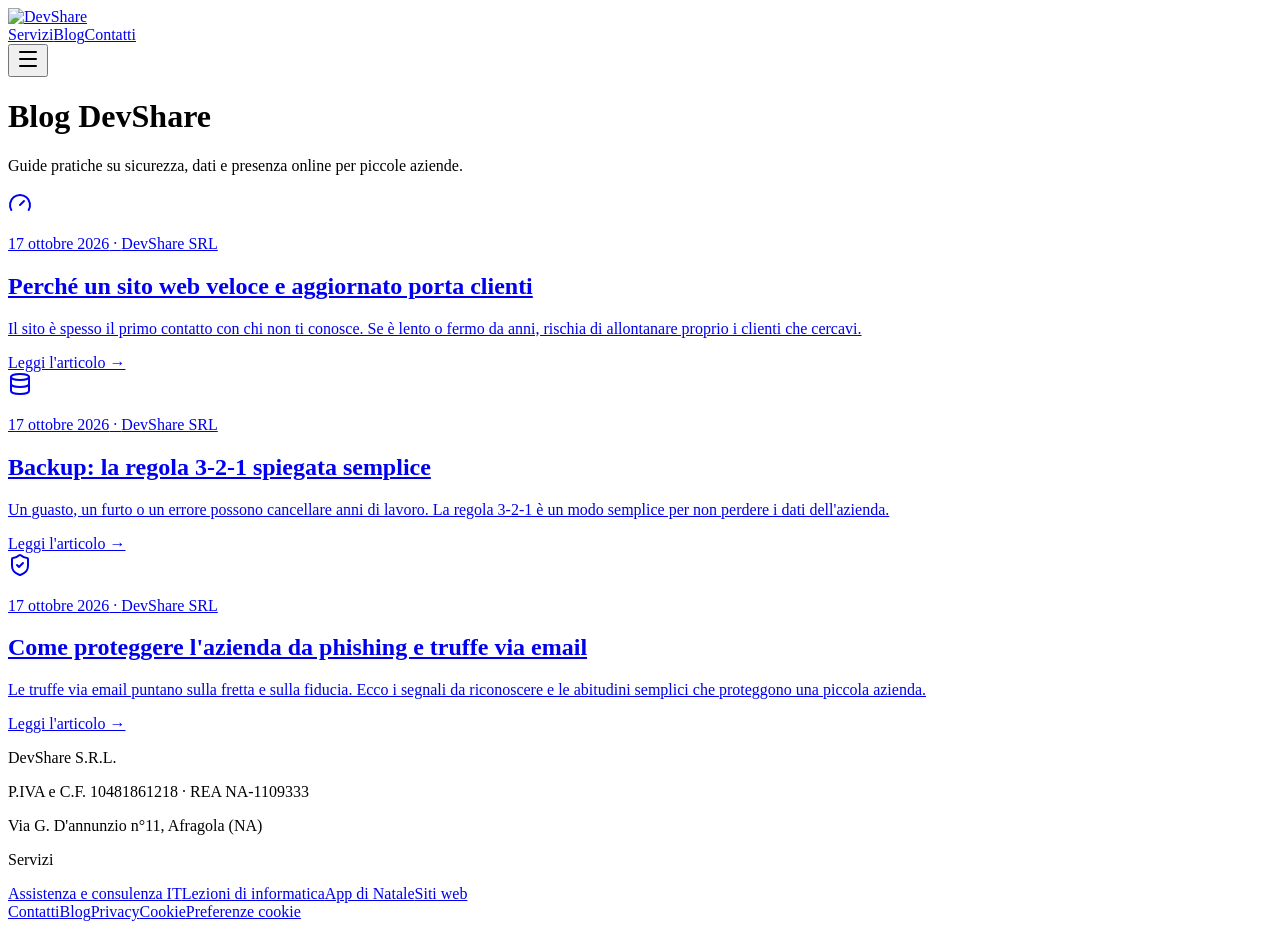
==== blog/index.html @ d16750cb "Anteprima (noindex) devsharesrl.it con collegamenti ai servizi — da branch collegamenti-servizi 5bec" ====
<!doctype html>
<html lang="it">
  <head>
    <meta charset="UTF-8" />
    <!-- Consent Mode v2 negato di default; GA4 G-FFNB1HBW8V caricato solo dopo il consenso iubenda «Misurazione». Deve restare il primo script. -->
    <script src="/devsharesrl-anteprima-servizi/consenso/consenso-cookie.js" data-ga-id="G-FFNB1HBW8V" data-modalita="iubenda"></script>
    <meta name="viewport" content="width=device-width, initial-scale=1.0" />
    <link rel="icon" type="image/png" href="/devsharesrl-anteprima-servizi/favicon.png" />
    <script type="module" crossorigin src="/devsharesrl-anteprima-servizi/assets/index-DKn3RJes.js"></script>
    <link rel="modulepreload" crossorigin href="/devsharesrl-anteprima-servizi/assets/react-CnDp_y8m.js">
    <link rel="stylesheet" crossorigin href="/devsharesrl-anteprima-servizi/assets/index-Ci6PMvfQ.css">
      <title>Blog DevShare: guide su sicurezza, backup e siti web per aziende</title>
    <meta name="description" content="Guide pratiche di DevShare SRL per piccole aziende: difendersi dal phishing, fare i backup con la regola 3-2-1, avere un sito veloce e aggiornato." />
    <meta name="robots" content="noindex, nofollow" />
    <link rel="canonical" href="https://www.devsharesrl.it/blog/" />
    <meta property="og:locale" content="it_IT" />
    <meta property="og:site_name" content="DevShare SRL" />
    <meta property="og:type" content="website" />
    <meta property="og:title" content="Blog DevShare: guide su sicurezza, backup e siti web per aziende" />
    <meta property="og:description" content="Guide pratiche di DevShare SRL per piccole aziende: difendersi dal phishing, fare i backup con la regola 3-2-1, avere un sito veloce e aggiornato." />
    <meta property="og:url" content="https://www.devsharesrl.it/blog/" />
    <meta property="og:image" content="https://www.devsharesrl.it/og-devshare.png" />
    <meta property="og:image:width" content="1200" />
    <meta property="og:image:height" content="630" />
    <meta name="twitter:card" content="summary_large_image" />
    <script type="application/ld+json">{"@context":"https://schema.org","@type":"Organization","@id":"https://www.devsharesrl.it/#organization","name":"DevShare S.R.L.","alternateName":"DevShare","url":"https://www.devsharesrl.it/","logo":"https://www.devsharesrl.it/favicon.png","email":"info@devsharesrl.it","telephone":"+39 388 696 9100","vatID":"IT10481861218","taxID":"10481861218","identifier":[{"@type":"PropertyValue","propertyID":"P.IVA","value":"10481861218"},{"@type":"PropertyValue","propertyID":"REA","value":"NA-1109333"}],"address":{"@type":"PostalAddress","streetAddress":"Via G. D'annunzio n°11","addressLocality":"Afragola","addressRegion":"NA","postalCode":"80021","addressCountry":"IT"},"contactPoint":[{"@type":"ContactPoint","contactType":"customer support","email":"info@devsharesrl.it","telephone":"+39 388 696 9100","availableLanguage":["it"]}]}</script>
    <script type="application/ld+json">{"@context":"https://schema.org","@type":"BreadcrumbList","itemListElement":[{"@type":"ListItem","position":1,"name":"Home","item":"https://www.devsharesrl.it/"},{"@type":"ListItem","position":2,"name":"Blog","item":"https://www.devsharesrl.it/blog/"}]}</script>
    <script type="application/ld+json">{"@context":"https://schema.org","@type":"Blog","name":"Blog DevShare","url":"https://www.devsharesrl.it/blog/","publisher":{"@id":"https://www.devsharesrl.it/#organization"},"blogPost":[{"@type":"BlogPosting","headline":"Perché un sito web veloce e aggiornato porta clienti","url":"https://www.devsharesrl.it/blog/sito-web-veloce-aggiornato-porta-clienti/","datePublished":"2026-10-17"},{"@type":"BlogPosting","headline":"Backup: la regola 3-2-1 spiegata semplice","url":"https://www.devsharesrl.it/blog/backup-regola-3-2-1-spiegata-semplice/","datePublished":"2026-10-17"},{"@type":"BlogPosting","headline":"Come proteggere l'azienda da phishing e truffe via email","url":"https://www.devsharesrl.it/blog/proteggere-azienda-phishing-truffe-email/","datePublished":"2026-10-17"}]}</script>
  </head>
  <body>
    <div id="root"><link rel="preload" as="image" href="/devsharesrl-anteprima-servizi/assets/logo-esteso-devshare-nw5uSPG0.png"/><div class="flex min-h-screen flex-col overflow-x-hidden"><header class="fixed inset-x-0 top-0 z-50 border-b border-border bg-background/95 backdrop-blur"><div class="mx-auto flex h-16 max-w-screen-2xl items-center justify-between gap-4 px-4 sm:px-6 lg:px-12"><a class="flex min-w-0 items-center gap-2" aria-label="DevShare — home" href="/" data-discover="true"><img src="/devsharesrl-anteprima-servizi/assets/logo-esteso-devshare-nw5uSPG0.png" alt="DevShare" width="200" height="40" class="h-10 w-[200px] object-contain"/></a><nav aria-label="Menu principale" class="hidden items-center gap-6 text-sm md:flex"><a href="/servizi/" data-discover="true">Servizi</a><a href="/blog/" data-discover="true">Blog</a><a href="/contatti/" data-discover="true">Contatti</a></nav><button data-slot="button" data-variant="ghost" data-size="icon" class="inline-flex shrink-0 items-center justify-center gap-2 rounded-md text-sm font-medium whitespace-nowrap transition-all outline-none focus-visible:border-ring focus-visible:ring-[3px] focus-visible:ring-ring/50 disabled:pointer-events-none disabled:opacity-50 aria-invalid:border-destructive aria-invalid:ring-destructive/20 [&amp;_svg]:pointer-events-none [&amp;_svg]:shrink-0 [&amp;_svg:not([class*=&#x27;size-&#x27;])]:size-4 hover:bg-accent hover:text-accent-foreground size-9 md:hidden" aria-label="Menu" aria-expanded="false"><svg xmlns="http://www.w3.org/2000/svg" width="24" height="24" viewBox="0 0 24 24" fill="none" stroke="currentColor" stroke-width="2" stroke-linecap="round" stroke-linejoin="round" class="lucide lucide-menu h-5 w-5" aria-hidden="true"><path d="M4 5h16"></path><path d="M4 12h16"></path><path d="M4 19h16"></path></svg></button></div></header><main class="flex-1 pt-16"><div class="mx-auto max-w-6xl px-4 py-10 sm:px-6"><h1 class="text-3xl font-bold">Blog DevShare</h1><p class="mt-2 text-muted-foreground">Guide pratiche su sicurezza, dati e presenza online per piccole aziende.</p><div class="mt-8 grid gap-6 md:grid-cols-2 lg:grid-cols-3"><a class="flex flex-col overflow-hidden rounded-xl border p-4 transition hover:border-primary/50 hover:shadow-sm" href="/blog/sito-web-veloce-aggiornato-porta-clienti/" data-discover="true"><div aria-hidden="true" class="relative flex items-center justify-center overflow-hidden rounded-xl bg-gradient-to-br from-secondary via-secondary/80 to-primary/70 h-32"><div class="absolute inset-0 opacity-30 [background-image:linear-gradient(rgba(255,255,255,.15)_1px,transparent_1px),linear-gradient(90deg,rgba(255,255,255,.15)_1px,transparent_1px)] [background-size:24px_24px]"></div><svg xmlns="http://www.w3.org/2000/svg" width="24" height="24" viewBox="0 0 24 24" fill="none" stroke="currentColor" stroke-width="2" stroke-linecap="round" stroke-linejoin="round" class="lucide lucide-gauge relative text-white h-10 w-10" aria-hidden="true"><path d="m12 14 4-4"></path><path d="M3.34 19a10 10 0 1 1 17.32 0"></path></svg></div><p class="mt-4 text-xs text-muted-foreground"><time dateTime="2026-10-17">17 ottobre 2026</time> · <!-- -->DevShare SRL</p><h2 class="mt-2 text-xl font-semibold">Perché un sito web veloce e aggiornato porta clienti</h2><p class="mt-3 text-sm text-muted-foreground">Il sito è spesso il primo contatto con chi non ti conosce. Se è lento o fermo da anni, rischia di allontanare proprio i clienti che cercavi.</p><span class="mt-4 text-sm font-medium text-primary">Leggi l&#x27;articolo →</span></a><a class="flex flex-col overflow-hidden rounded-xl border p-4 transition hover:border-primary/50 hover:shadow-sm" href="/blog/backup-regola-3-2-1-spiegata-semplice/" data-discover="true"><div aria-hidden="true" class="relative flex items-center justify-center overflow-hidden rounded-xl bg-gradient-to-br from-secondary via-secondary/80 to-primary/70 h-32"><div class="absolute inset-0 opacity-30 [background-image:linear-gradient(rgba(255,255,255,.15)_1px,transparent_1px),linear-gradient(90deg,rgba(255,255,255,.15)_1px,transparent_1px)] [background-size:24px_24px]"></div><svg xmlns="http://www.w3.org/2000/svg" width="24" height="24" viewBox="0 0 24 24" fill="none" stroke="currentColor" stroke-width="2" stroke-linecap="round" stroke-linejoin="round" class="lucide lucide-database relative text-white h-10 w-10" aria-hidden="true"><ellipse cx="12" cy="5" rx="9" ry="3"></ellipse><path d="M3 5V19A9 3 0 0 0 21 19V5"></path><path d="M3 12A9 3 0 0 0 21 12"></path></svg></div><p class="mt-4 text-xs text-muted-foreground"><time dateTime="2026-10-17">17 ottobre 2026</time> · <!-- -->DevShare SRL</p><h2 class="mt-2 text-xl font-semibold">Backup: la regola 3-2-1 spiegata semplice</h2><p class="mt-3 text-sm text-muted-foreground">Un guasto, un furto o un errore possono cancellare anni di lavoro. La regola 3-2-1 è un modo semplice per non perdere i dati dell&#x27;azienda.</p><span class="mt-4 text-sm font-medium text-primary">Leggi l&#x27;articolo →</span></a><a class="flex flex-col overflow-hidden rounded-xl border p-4 transition hover:border-primary/50 hover:shadow-sm" href="/blog/proteggere-azienda-phishing-truffe-email/" data-discover="true"><div aria-hidden="true" class="relative flex items-center justify-center overflow-hidden rounded-xl bg-gradient-to-br from-secondary via-secondary/80 to-primary/70 h-32"><div class="absolute inset-0 opacity-30 [background-image:linear-gradient(rgba(255,255,255,.15)_1px,transparent_1px),linear-gradient(90deg,rgba(255,255,255,.15)_1px,transparent_1px)] [background-size:24px_24px]"></div><svg xmlns="http://www.w3.org/2000/svg" width="24" height="24" viewBox="0 0 24 24" fill="none" stroke="currentColor" stroke-width="2" stroke-linecap="round" stroke-linejoin="round" class="lucide lucide-shield-check relative text-white h-10 w-10" aria-hidden="true"><path d="M20 13c0 5-3.5 7.5-7.66 8.95a1 1 0 0 1-.67-.01C7.5 20.5 4 18 4 13V6a1 1 0 0 1 1-1c2 0 4.5-1.2 6.24-2.72a1.17 1.17 0 0 1 1.52 0C14.51 3.81 17 5 19 5a1 1 0 0 1 1 1z"></path><path d="m9 12 2 2 4-4"></path></svg></div><p class="mt-4 text-xs text-muted-foreground"><time dateTime="2026-10-17">17 ottobre 2026</time> · <!-- -->DevShare SRL</p><h2 class="mt-2 text-xl font-semibold">Come proteggere l&#x27;azienda da phishing e truffe via email</h2><p class="mt-3 text-sm text-muted-foreground">Le truffe via email puntano sulla fretta e sulla fiducia. Ecco i segnali da riconoscere e le abitudini semplici che proteggono una piccola azienda.</p><span class="mt-4 text-sm font-medium text-primary">Leggi l&#x27;articolo →</span></a></div></div></main><footer class="border-t border-border bg-muted/50"><div class="mx-auto flex max-w-screen-2xl flex-col gap-6 px-4 py-8 text-sm sm:px-6 md:flex-row md:items-start md:justify-between lg:px-12"><div class="text-muted-foreground"><p class="font-semibold text-foreground">DevShare S.R.L.</p><p class="mt-1">P.IVA e C.F. <!-- -->10481861218<!-- --> · REA <!-- -->NA-1109333</p><p>Via G. D&#x27;annunzio n°11<!-- -->, <!-- -->Afragola<!-- --> (<!-- -->NA<!-- -->)</p></div><nav aria-label="I nostri servizi" class="flex flex-col gap-2"><p class="font-semibold text-foreground">Servizi</p><a href="/servizi/" data-discover="true">Assistenza e consulenza IT</a><a href="https://lezioni.devsharesrl.it/">Lezioni di informatica</a><a href="https://natale.devsharesrl.it/">App di Natale</a><a href="/contatti/" data-discover="true">Siti web</a></nav><nav aria-label="Link del footer" class="flex flex-wrap gap-x-5 gap-y-2"><a href="/contatti/" data-discover="true">Contatti</a><a href="/blog/" data-discover="true">Blog</a><a href="https://www.iubenda.com/privacy-policy/79665608" target="_blank" rel="noopener noreferrer">Privacy</a><a href="https://www.iubenda.com/privacy-policy/79665608/cookie-policy" target="_blank" rel="noopener noreferrer">Cookie</a><a href="#" class="iubenda-cs-preferences-link">Preferenze cookie</a></nav></div></footer></div><section aria-label="Notifications alt+T" tabindex="-1" aria-live="polite" aria-relevant="additions text" aria-atomic="false" data-react-aria-top-layer="true"></section></div>
  </body>
</html>
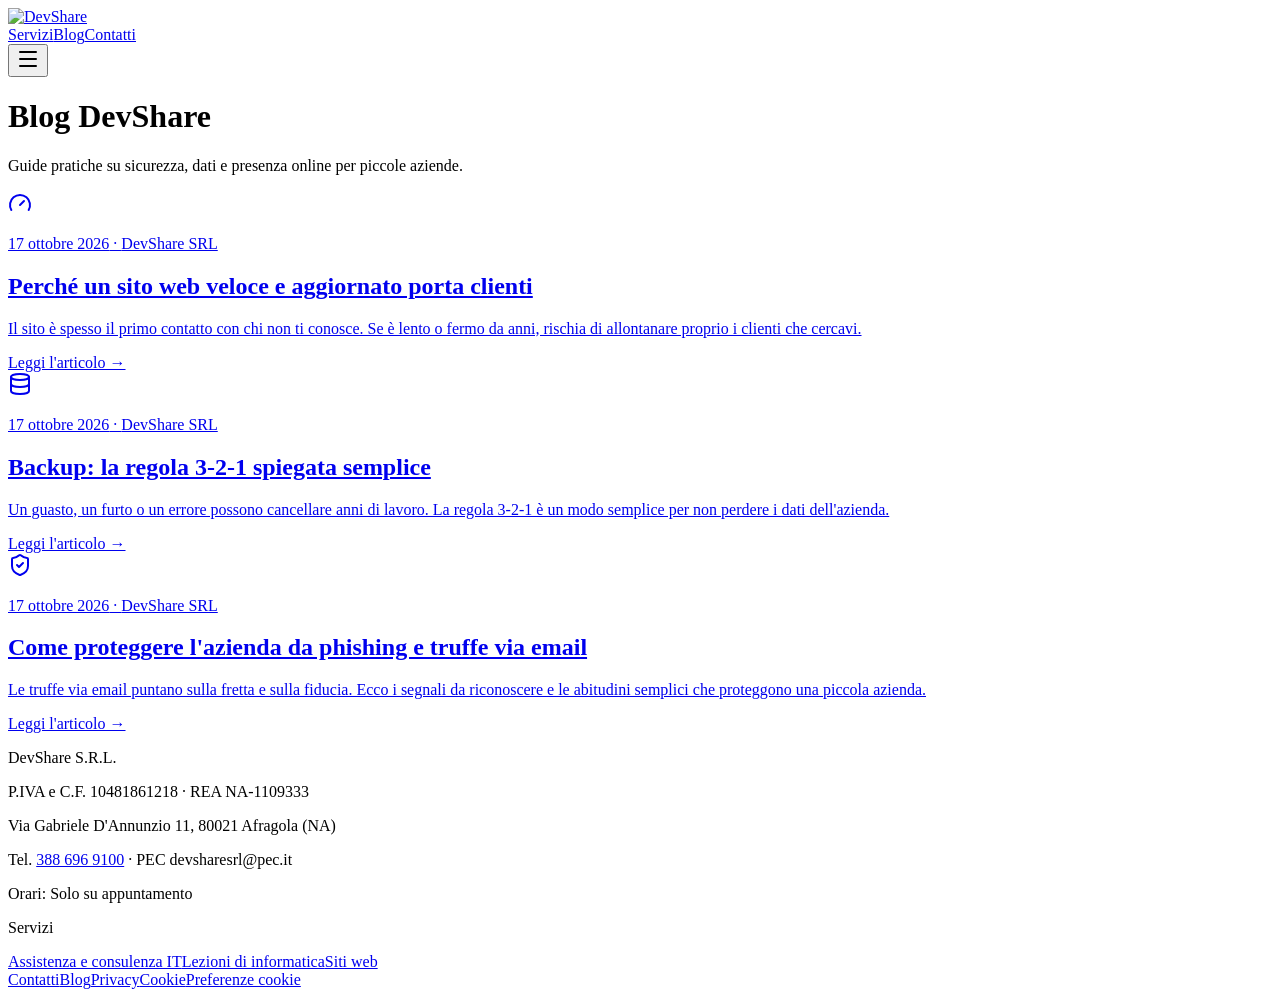
==== commit 3720c2e6: "Anteprima (noindex): contatti, orari, PEC/indirizzo, 48px, senza App di Natale — branch collegamenti" ====
--- a/blog/index.html
+++ b/blog/index.html
@@ -6,9 +6,9 @@
     <script src="/devsharesrl-anteprima-servizi/consenso/consenso-cookie.js" data-ga-id="G-FFNB1HBW8V" data-modalita="iubenda"></script>
     <meta name="viewport" content="width=device-width, initial-scale=1.0" />
     <link rel="icon" type="image/png" href="/devsharesrl-anteprima-servizi/favicon.png" />
-    <script type="module" crossorigin src="/devsharesrl-anteprima-servizi/assets/index-DKn3RJes.js"></script>
+    <script type="module" crossorigin src="/devsharesrl-anteprima-servizi/assets/index-DE6ddENL.js"></script>
     <link rel="modulepreload" crossorigin href="/devsharesrl-anteprima-servizi/assets/react-CnDp_y8m.js">
-    <link rel="stylesheet" crossorigin href="/devsharesrl-anteprima-servizi/assets/index-Ci6PMvfQ.css">
+    <link rel="stylesheet" crossorigin href="/devsharesrl-anteprima-servizi/assets/index-CF8DdtrJ.css">
       <title>Blog DevShare: guide su sicurezza, backup e siti web per aziende</title>
     <meta name="description" content="Guide pratiche di DevShare SRL per piccole aziende: difendersi dal phishing, fare i backup con la regola 3-2-1, avere un sito veloce e aggiornato." />
     <meta name="robots" content="noindex, nofollow" />
@@ -23,11 +23,11 @@
     <meta property="og:image:width" content="1200" />
     <meta property="og:image:height" content="630" />
     <meta name="twitter:card" content="summary_large_image" />
-    <script type="application/ld+json">{"@context":"https://schema.org","@type":"Organization","@id":"https://www.devsharesrl.it/#organization","name":"DevShare S.R.L.","alternateName":"DevShare","url":"https://www.devsharesrl.it/","logo":"https://www.devsharesrl.it/favicon.png","email":"info@devsharesrl.it","telephone":"+39 388 696 9100","vatID":"IT10481861218","taxID":"10481861218","identifier":[{"@type":"PropertyValue","propertyID":"P.IVA","value":"10481861218"},{"@type":"PropertyValue","propertyID":"REA","value":"NA-1109333"}],"address":{"@type":"PostalAddress","streetAddress":"Via G. D'annunzio n°11","addressLocality":"Afragola","addressRegion":"NA","postalCode":"80021","addressCountry":"IT"},"contactPoint":[{"@type":"ContactPoint","contactType":"customer support","email":"info@devsharesrl.it","telephone":"+39 388 696 9100","availableLanguage":["it"]}]}</script>
+    <script type="application/ld+json">{"@context":"https://schema.org","@type":"Organization","@id":"https://www.devsharesrl.it/#organization","name":"DevShare S.R.L.","alternateName":"DevShare","url":"https://www.devsharesrl.it/","logo":"https://www.devsharesrl.it/favicon.png","email":"info@devsharesrl.it","telephone":"+39 388 696 9100","vatID":"IT10481861218","taxID":"10481861218","identifier":[{"@type":"PropertyValue","propertyID":"P.IVA","value":"10481861218"},{"@type":"PropertyValue","propertyID":"REA","value":"NA-1109333"}],"address":{"@type":"PostalAddress","streetAddress":"Via Gabriele D'Annunzio 11","addressLocality":"Afragola","addressRegion":"NA","postalCode":"80021","addressCountry":"IT"},"contactPoint":[{"@type":"ContactPoint","contactType":"customer support","email":"info@devsharesrl.it","telephone":"+39 388 696 9100","availableLanguage":["it"],"hoursAvailable":{"@type":"OpeningHoursSpecification","description":"Solo su appuntamento"}}]}</script>
     <script type="application/ld+json">{"@context":"https://schema.org","@type":"BreadcrumbList","itemListElement":[{"@type":"ListItem","position":1,"name":"Home","item":"https://www.devsharesrl.it/"},{"@type":"ListItem","position":2,"name":"Blog","item":"https://www.devsharesrl.it/blog/"}]}</script>
     <script type="application/ld+json">{"@context":"https://schema.org","@type":"Blog","name":"Blog DevShare","url":"https://www.devsharesrl.it/blog/","publisher":{"@id":"https://www.devsharesrl.it/#organization"},"blogPost":[{"@type":"BlogPosting","headline":"Perché un sito web veloce e aggiornato porta clienti","url":"https://www.devsharesrl.it/blog/sito-web-veloce-aggiornato-porta-clienti/","datePublished":"2026-10-17"},{"@type":"BlogPosting","headline":"Backup: la regola 3-2-1 spiegata semplice","url":"https://www.devsharesrl.it/blog/backup-regola-3-2-1-spiegata-semplice/","datePublished":"2026-10-17"},{"@type":"BlogPosting","headline":"Come proteggere l'azienda da phishing e truffe via email","url":"https://www.devsharesrl.it/blog/proteggere-azienda-phishing-truffe-email/","datePublished":"2026-10-17"}]}</script>
   </head>
   <body>
-    <div id="root"><link rel="preload" as="image" href="/devsharesrl-anteprima-servizi/assets/logo-esteso-devshare-nw5uSPG0.png"/><div class="flex min-h-screen flex-col overflow-x-hidden"><header class="fixed inset-x-0 top-0 z-50 border-b border-border bg-background/95 backdrop-blur"><div class="mx-auto flex h-16 max-w-screen-2xl items-center justify-between gap-4 px-4 sm:px-6 lg:px-12"><a class="flex min-w-0 items-center gap-2" aria-label="DevShare — home" href="/" data-discover="true"><img src="/devsharesrl-anteprima-servizi/assets/logo-esteso-devshare-nw5uSPG0.png" alt="DevShare" width="200" height="40" class="h-10 w-[200px] object-contain"/></a><nav aria-label="Menu principale" class="hidden items-center gap-6 text-sm md:flex"><a href="/servizi/" data-discover="true">Servizi</a><a href="/blog/" data-discover="true">Blog</a><a href="/contatti/" data-discover="true">Contatti</a></nav><button data-slot="button" data-variant="ghost" data-size="icon" class="inline-flex shrink-0 items-center justify-center gap-2 rounded-md text-sm font-medium whitespace-nowrap transition-all outline-none focus-visible:border-ring focus-visible:ring-[3px] focus-visible:ring-ring/50 disabled:pointer-events-none disabled:opacity-50 aria-invalid:border-destructive aria-invalid:ring-destructive/20 [&amp;_svg]:pointer-events-none [&amp;_svg]:shrink-0 [&amp;_svg:not([class*=&#x27;size-&#x27;])]:size-4 hover:bg-accent hover:text-accent-foreground size-9 md:hidden" aria-label="Menu" aria-expanded="false"><svg xmlns="http://www.w3.org/2000/svg" width="24" height="24" viewBox="0 0 24 24" fill="none" stroke="currentColor" stroke-width="2" stroke-linecap="round" stroke-linejoin="round" class="lucide lucide-menu h-5 w-5" aria-hidden="true"><path d="M4 5h16"></path><path d="M4 12h16"></path><path d="M4 19h16"></path></svg></button></div></header><main class="flex-1 pt-16"><div class="mx-auto max-w-6xl px-4 py-10 sm:px-6"><h1 class="text-3xl font-bold">Blog DevShare</h1><p class="mt-2 text-muted-foreground">Guide pratiche su sicurezza, dati e presenza online per piccole aziende.</p><div class="mt-8 grid gap-6 md:grid-cols-2 lg:grid-cols-3"><a class="flex flex-col overflow-hidden rounded-xl border p-4 transition hover:border-primary/50 hover:shadow-sm" href="/blog/sito-web-veloce-aggiornato-porta-clienti/" data-discover="true"><div aria-hidden="true" class="relative flex items-center justify-center overflow-hidden rounded-xl bg-gradient-to-br from-secondary via-secondary/80 to-primary/70 h-32"><div class="absolute inset-0 opacity-30 [background-image:linear-gradient(rgba(255,255,255,.15)_1px,transparent_1px),linear-gradient(90deg,rgba(255,255,255,.15)_1px,transparent_1px)] [background-size:24px_24px]"></div><svg xmlns="http://www.w3.org/2000/svg" width="24" height="24" viewBox="0 0 24 24" fill="none" stroke="currentColor" stroke-width="2" stroke-linecap="round" stroke-linejoin="round" class="lucide lucide-gauge relative text-white h-10 w-10" aria-hidden="true"><path d="m12 14 4-4"></path><path d="M3.34 19a10 10 0 1 1 17.32 0"></path></svg></div><p class="mt-4 text-xs text-muted-foreground"><time dateTime="2026-10-17">17 ottobre 2026</time> · <!-- -->DevShare SRL</p><h2 class="mt-2 text-xl font-semibold">Perché un sito web veloce e aggiornato porta clienti</h2><p class="mt-3 text-sm text-muted-foreground">Il sito è spesso il primo contatto con chi non ti conosce. Se è lento o fermo da anni, rischia di allontanare proprio i clienti che cercavi.</p><span class="mt-4 text-sm font-medium text-primary">Leggi l&#x27;articolo →</span></a><a class="flex flex-col overflow-hidden rounded-xl border p-4 transition hover:border-primary/50 hover:shadow-sm" href="/blog/backup-regola-3-2-1-spiegata-semplice/" data-discover="true"><div aria-hidden="true" class="relative flex items-center justify-center overflow-hidden rounded-xl bg-gradient-to-br from-secondary via-secondary/80 to-primary/70 h-32"><div class="absolute inset-0 opacity-30 [background-image:linear-gradient(rgba(255,255,255,.15)_1px,transparent_1px),linear-gradient(90deg,rgba(255,255,255,.15)_1px,transparent_1px)] [background-size:24px_24px]"></div><svg xmlns="http://www.w3.org/2000/svg" width="24" height="24" viewBox="0 0 24 24" fill="none" stroke="currentColor" stroke-width="2" stroke-linecap="round" stroke-linejoin="round" class="lucide lucide-database relative text-white h-10 w-10" aria-hidden="true"><ellipse cx="12" cy="5" rx="9" ry="3"></ellipse><path d="M3 5V19A9 3 0 0 0 21 19V5"></path><path d="M3 12A9 3 0 0 0 21 12"></path></svg></div><p class="mt-4 text-xs text-muted-foreground"><time dateTime="2026-10-17">17 ottobre 2026</time> · <!-- -->DevShare SRL</p><h2 class="mt-2 text-xl font-semibold">Backup: la regola 3-2-1 spiegata semplice</h2><p class="mt-3 text-sm text-muted-foreground">Un guasto, un furto o un errore possono cancellare anni di lavoro. La regola 3-2-1 è un modo semplice per non perdere i dati dell&#x27;azienda.</p><span class="mt-4 text-sm font-medium text-primary">Leggi l&#x27;articolo →</span></a><a class="flex flex-col overflow-hidden rounded-xl border p-4 transition hover:border-primary/50 hover:shadow-sm" href="/blog/proteggere-azienda-phishing-truffe-email/" data-discover="true"><div aria-hidden="true" class="relative flex items-center justify-center overflow-hidden rounded-xl bg-gradient-to-br from-secondary via-secondary/80 to-primary/70 h-32"><div class="absolute inset-0 opacity-30 [background-image:linear-gradient(rgba(255,255,255,.15)_1px,transparent_1px),linear-gradient(90deg,rgba(255,255,255,.15)_1px,transparent_1px)] [background-size:24px_24px]"></div><svg xmlns="http://www.w3.org/2000/svg" width="24" height="24" viewBox="0 0 24 24" fill="none" stroke="currentColor" stroke-width="2" stroke-linecap="round" stroke-linejoin="round" class="lucide lucide-shield-check relative text-white h-10 w-10" aria-hidden="true"><path d="M20 13c0 5-3.5 7.5-7.66 8.95a1 1 0 0 1-.67-.01C7.5 20.5 4 18 4 13V6a1 1 0 0 1 1-1c2 0 4.5-1.2 6.24-2.72a1.17 1.17 0 0 1 1.52 0C14.51 3.81 17 5 19 5a1 1 0 0 1 1 1z"></path><path d="m9 12 2 2 4-4"></path></svg></div><p class="mt-4 text-xs text-muted-foreground"><time dateTime="2026-10-17">17 ottobre 2026</time> · <!-- -->DevShare SRL</p><h2 class="mt-2 text-xl font-semibold">Come proteggere l&#x27;azienda da phishing e truffe via email</h2><p class="mt-3 text-sm text-muted-foreground">Le truffe via email puntano sulla fretta e sulla fiducia. Ecco i segnali da riconoscere e le abitudini semplici che proteggono una piccola azienda.</p><span class="mt-4 text-sm font-medium text-primary">Leggi l&#x27;articolo →</span></a></div></div></main><footer class="border-t border-border bg-muted/50"><div class="mx-auto flex max-w-screen-2xl flex-col gap-6 px-4 py-8 text-sm sm:px-6 md:flex-row md:items-start md:justify-between lg:px-12"><div class="text-muted-foreground"><p class="font-semibold text-foreground">DevShare S.R.L.</p><p class="mt-1">P.IVA e C.F. <!-- -->10481861218<!-- --> · REA <!-- -->NA-1109333</p><p>Via G. D&#x27;annunzio n°11<!-- -->, <!-- -->Afragola<!-- --> (<!-- -->NA<!-- -->)</p></div><nav aria-label="I nostri servizi" class="flex flex-col gap-2"><p class="font-semibold text-foreground">Servizi</p><a href="/servizi/" data-discover="true">Assistenza e consulenza IT</a><a href="https://lezioni.devsharesrl.it/">Lezioni di informatica</a><a href="https://natale.devsharesrl.it/">App di Natale</a><a href="/contatti/" data-discover="true">Siti web</a></nav><nav aria-label="Link del footer" class="flex flex-wrap gap-x-5 gap-y-2"><a href="/contatti/" data-discover="true">Contatti</a><a href="/blog/" data-discover="true">Blog</a><a href="https://www.iubenda.com/privacy-policy/79665608" target="_blank" rel="noopener noreferrer">Privacy</a><a href="https://www.iubenda.com/privacy-policy/79665608/cookie-policy" target="_blank" rel="noopener noreferrer">Cookie</a><a href="#" class="iubenda-cs-preferences-link">Preferenze cookie</a></nav></div></footer></div><section aria-label="Notifications alt+T" tabindex="-1" aria-live="polite" aria-relevant="additions text" aria-atomic="false" data-react-aria-top-layer="true"></section></div>
+    <div id="root"><link rel="preload" as="image" href="/devsharesrl-anteprima-servizi/assets/logo-esteso-devshare-nw5uSPG0.png"/><div class="flex min-h-screen flex-col overflow-x-hidden"><header class="fixed inset-x-0 top-0 z-50 border-b border-border bg-background/95 backdrop-blur"><div class="mx-auto flex h-16 max-w-screen-2xl items-center justify-between gap-4 px-4 sm:px-6 lg:px-12"><a class="flex min-h-12 min-w-0 items-center gap-2" aria-label="DevShare — home" href="/" data-discover="true"><img src="/devsharesrl-anteprima-servizi/assets/logo-esteso-devshare-nw5uSPG0.png" alt="DevShare" width="200" height="40" class="h-10 w-[200px] object-contain"/></a><nav aria-label="Menu principale" class="hidden items-center gap-6 text-sm md:flex [&amp;&gt;a]:inline-flex [&amp;&gt;a]:min-h-12 [&amp;&gt;a]:items-center"><a href="/servizi/" data-discover="true">Servizi</a><a href="/blog/" data-discover="true">Blog</a><a href="/contatti/" data-discover="true">Contatti</a></nav><button data-slot="button" data-variant="ghost" data-size="icon" class="inline-flex shrink-0 items-center justify-center gap-2 rounded-md text-sm font-medium whitespace-nowrap transition-all outline-none focus-visible:border-ring focus-visible:ring-[3px] focus-visible:ring-ring/50 disabled:pointer-events-none disabled:opacity-50 aria-invalid:border-destructive aria-invalid:ring-destructive/20 [&amp;_svg]:pointer-events-none [&amp;_svg]:shrink-0 [&amp;_svg:not([class*=&#x27;size-&#x27;])]:size-4 hover:bg-accent hover:text-accent-foreground size-9 h-12 w-12 md:hidden" aria-label="Menu" aria-expanded="false"><svg xmlns="http://www.w3.org/2000/svg" width="24" height="24" viewBox="0 0 24 24" fill="none" stroke="currentColor" stroke-width="2" stroke-linecap="round" stroke-linejoin="round" class="lucide lucide-menu h-5 w-5" aria-hidden="true"><path d="M4 5h16"></path><path d="M4 12h16"></path><path d="M4 19h16"></path></svg></button></div></header><main class="flex-1 pt-16"><div class="mx-auto max-w-6xl px-4 py-10 sm:px-6"><h1 class="text-3xl font-bold">Blog DevShare</h1><p class="mt-2 text-muted-foreground">Guide pratiche su sicurezza, dati e presenza online per piccole aziende.</p><div class="mt-8 grid gap-6 md:grid-cols-2 lg:grid-cols-3"><a class="flex flex-col overflow-hidden rounded-xl border p-4 transition hover:border-primary/50 hover:shadow-sm" href="/blog/sito-web-veloce-aggiornato-porta-clienti/" data-discover="true"><div aria-hidden="true" class="relative flex items-center justify-center overflow-hidden rounded-xl bg-gradient-to-br from-secondary via-secondary/80 to-primary/70 h-32"><div class="absolute inset-0 opacity-30 [background-image:linear-gradient(rgba(255,255,255,.15)_1px,transparent_1px),linear-gradient(90deg,rgba(255,255,255,.15)_1px,transparent_1px)] [background-size:24px_24px]"></div><svg xmlns="http://www.w3.org/2000/svg" width="24" height="24" viewBox="0 0 24 24" fill="none" stroke="currentColor" stroke-width="2" stroke-linecap="round" stroke-linejoin="round" class="lucide lucide-gauge relative text-white h-10 w-10" aria-hidden="true"><path d="m12 14 4-4"></path><path d="M3.34 19a10 10 0 1 1 17.32 0"></path></svg></div><p class="mt-4 text-xs text-muted-foreground"><time dateTime="2026-10-17">17 ottobre 2026</time> · <!-- -->DevShare SRL</p><h2 class="mt-2 text-xl font-semibold">Perché un sito web veloce e aggiornato porta clienti</h2><p class="mt-3 text-sm text-muted-foreground">Il sito è spesso il primo contatto con chi non ti conosce. Se è lento o fermo da anni, rischia di allontanare proprio i clienti che cercavi.</p><span class="mt-4 text-sm font-medium text-primary">Leggi l&#x27;articolo →</span></a><a class="flex flex-col overflow-hidden rounded-xl border p-4 transition hover:border-primary/50 hover:shadow-sm" href="/blog/backup-regola-3-2-1-spiegata-semplice/" data-discover="true"><div aria-hidden="true" class="relative flex items-center justify-center overflow-hidden rounded-xl bg-gradient-to-br from-secondary via-secondary/80 to-primary/70 h-32"><div class="absolute inset-0 opacity-30 [background-image:linear-gradient(rgba(255,255,255,.15)_1px,transparent_1px),linear-gradient(90deg,rgba(255,255,255,.15)_1px,transparent_1px)] [background-size:24px_24px]"></div><svg xmlns="http://www.w3.org/2000/svg" width="24" height="24" viewBox="0 0 24 24" fill="none" stroke="currentColor" stroke-width="2" stroke-linecap="round" stroke-linejoin="round" class="lucide lucide-database relative text-white h-10 w-10" aria-hidden="true"><ellipse cx="12" cy="5" rx="9" ry="3"></ellipse><path d="M3 5V19A9 3 0 0 0 21 19V5"></path><path d="M3 12A9 3 0 0 0 21 12"></path></svg></div><p class="mt-4 text-xs text-muted-foreground"><time dateTime="2026-10-17">17 ottobre 2026</time> · <!-- -->DevShare SRL</p><h2 class="mt-2 text-xl font-semibold">Backup: la regola 3-2-1 spiegata semplice</h2><p class="mt-3 text-sm text-muted-foreground">Un guasto, un furto o un errore possono cancellare anni di lavoro. La regola 3-2-1 è un modo semplice per non perdere i dati dell&#x27;azienda.</p><span class="mt-4 text-sm font-medium text-primary">Leggi l&#x27;articolo →</span></a><a class="flex flex-col overflow-hidden rounded-xl border p-4 transition hover:border-primary/50 hover:shadow-sm" href="/blog/proteggere-azienda-phishing-truffe-email/" data-discover="true"><div aria-hidden="true" class="relative flex items-center justify-center overflow-hidden rounded-xl bg-gradient-to-br from-secondary via-secondary/80 to-primary/70 h-32"><div class="absolute inset-0 opacity-30 [background-image:linear-gradient(rgba(255,255,255,.15)_1px,transparent_1px),linear-gradient(90deg,rgba(255,255,255,.15)_1px,transparent_1px)] [background-size:24px_24px]"></div><svg xmlns="http://www.w3.org/2000/svg" width="24" height="24" viewBox="0 0 24 24" fill="none" stroke="currentColor" stroke-width="2" stroke-linecap="round" stroke-linejoin="round" class="lucide lucide-shield-check relative text-white h-10 w-10" aria-hidden="true"><path d="M20 13c0 5-3.5 7.5-7.66 8.95a1 1 0 0 1-.67-.01C7.5 20.5 4 18 4 13V6a1 1 0 0 1 1-1c2 0 4.5-1.2 6.24-2.72a1.17 1.17 0 0 1 1.52 0C14.51 3.81 17 5 19 5a1 1 0 0 1 1 1z"></path><path d="m9 12 2 2 4-4"></path></svg></div><p class="mt-4 text-xs text-muted-foreground"><time dateTime="2026-10-17">17 ottobre 2026</time> · <!-- -->DevShare SRL</p><h2 class="mt-2 text-xl font-semibold">Come proteggere l&#x27;azienda da phishing e truffe via email</h2><p class="mt-3 text-sm text-muted-foreground">Le truffe via email puntano sulla fretta e sulla fiducia. Ecco i segnali da riconoscere e le abitudini semplici che proteggono una piccola azienda.</p><span class="mt-4 text-sm font-medium text-primary">Leggi l&#x27;articolo →</span></a></div></div></main><footer class="border-t border-border bg-muted/50"><div class="mx-auto flex max-w-screen-2xl flex-col gap-6 px-4 py-8 text-sm sm:px-6 md:flex-row md:items-start md:justify-between lg:px-12"><div class="text-muted-foreground"><p class="font-semibold text-foreground">DevShare S.R.L.</p><p class="mt-1">P.IVA e C.F. <!-- -->10481861218<!-- --> · REA <!-- -->NA-1109333</p><p>Via Gabriele D&#x27;Annunzio 11<!-- -->, <!-- -->80021<!-- --> <!-- -->Afragola<!-- --> (<!-- -->NA<!-- -->)</p><p>Tel. <a href="tel:+393886969100" class="inline-flex min-h-12 items-center">388 696 9100</a> · PEC <!-- -->devsharesrl@pec.it</p><p>Orari: <!-- -->Solo su appuntamento</p></div><nav aria-label="I nostri servizi" class="flex flex-col [&amp;&gt;a]:inline-flex [&amp;&gt;a]:min-h-12 [&amp;&gt;a]:items-center"><p class="font-semibold text-foreground">Servizi</p><a href="/servizi/" data-discover="true">Assistenza e consulenza IT</a><a href="https://lezioni.devsharesrl.it/">Lezioni di informatica</a><a href="/contatti/" data-discover="true">Siti web</a></nav><nav aria-label="Link del footer" class="flex flex-wrap gap-x-5 [&amp;&gt;a]:inline-flex [&amp;&gt;a]:min-h-12 [&amp;&gt;a]:items-center"><a href="/contatti/" data-discover="true">Contatti</a><a href="/blog/" data-discover="true">Blog</a><a href="https://www.iubenda.com/privacy-policy/79665608" target="_blank" rel="noopener noreferrer">Privacy</a><a href="https://www.iubenda.com/privacy-policy/79665608/cookie-policy" target="_blank" rel="noopener noreferrer">Cookie</a><a href="#" class="iubenda-cs-preferences-link">Preferenze cookie</a></nav></div></footer></div><section aria-label="Notifications alt+T" tabindex="-1" aria-live="polite" aria-relevant="additions text" aria-atomic="false" data-react-aria-top-layer="true"></section></div>
   </body>
 </html>
